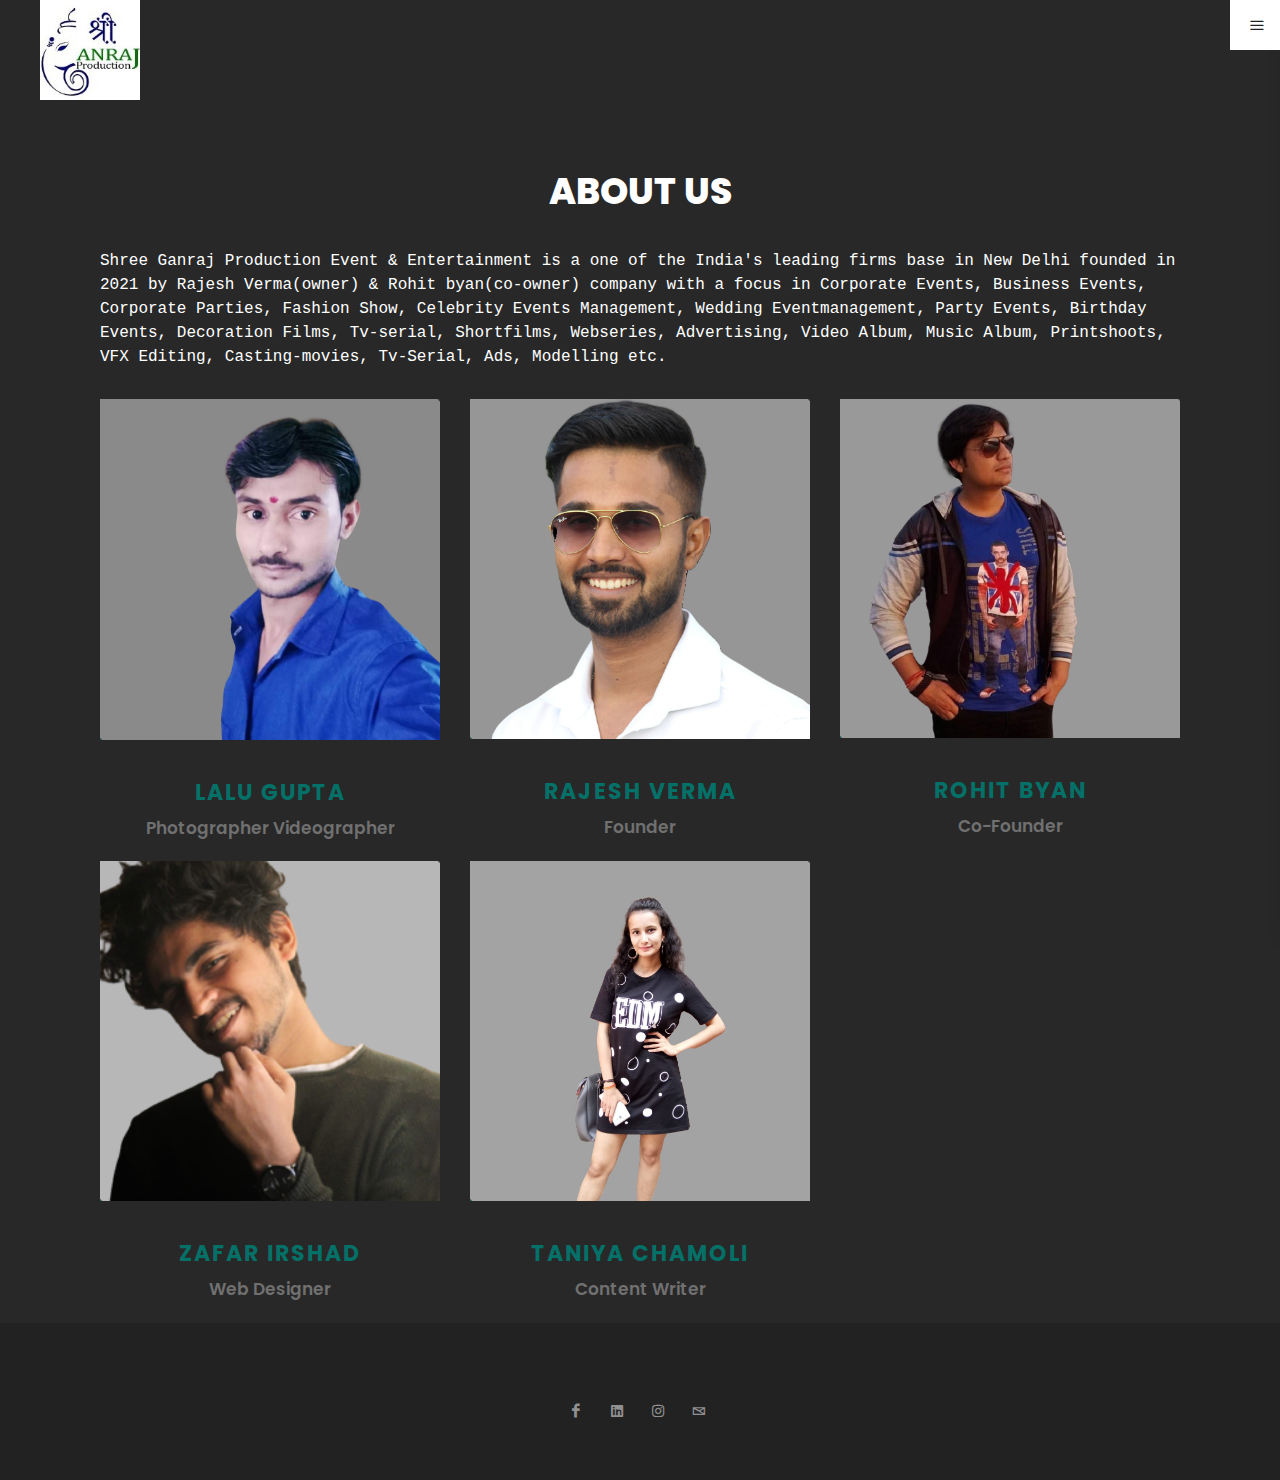
==== about.html @ 09ed57d3 "first" ====
<!DOCTYPE html>
<html dir="ltr" lang="en-US">

<!-- Mirrored from themes.semicolonweb.com/html/canvas/demo-photography.html by HTTrack Website Copier/3.x [XR&CO'2014], Wed, 23 Dec 2020 17:58:52 GMT -->
<!-- Added by HTTrack --><meta http-equiv="content-type" content="text/html;charset=utf-8" /><!-- /Added by HTTrack -->
<head>

	<meta http-equiv="content-type" content="text/html; charset=utf-8" />
	<meta name="author" content="SemiColonWeb" />

	<!-- Stylesheets
	============================================= -->
	<link href="https://fonts.googleapis.com/css?family=Poppins:300,400,400i,500,600,700&amp;display=swap" rel="stylesheet" type="text/css" />
	<link rel="stylesheet" href="css/bootstrap.css" type="text/css" />
	<link rel="stylesheet" href="style.css" type="text/css" />
	<link rel="stylesheet" href="css/dark.css" type="text/css" />
	<link rel="stylesheet" href="css/swiper.css" type="text/css" />

	<!-- Photography Specific Stylesheet -->
	<link rel="stylesheet" href="demos/photography/photography.css" type="text/css" />
	<link rel="stylesheet" href="demos/photography/css/photography-addons.css" type="text/css" />
	<!-- / -->

	<link rel="stylesheet" href="css/font-icons.css" type="text/css" />
	<link rel="stylesheet" href="one-page/css/et-line.css" type="text/css" />
	<link rel="stylesheet" href="css/animate.css" type="text/css" />
	<link rel="stylesheet" href="css/magnific-popup.css" type="text/css" />

	<link rel="stylesheet" href="demos/photography/css/fonts.css" type="text/css" />

	<link rel="stylesheet" href="css/custom.css" type="text/css" />
	<meta name="viewport" content="width=device-width, initial-scale=1" />

	<link rel="stylesheet" href="css/colors147b.css?color=c85e51" type="text/css" />

	<link href='https://stackpath.bootstrapcdn.com/bootstrap/4.3.1/css/bootstrap.min.css'>

	<script src='https://stackpath.bootstrapcdn.com/bootstrap/4.3.1/js/bootstrap.bundle.min.js'></script>

	<link href='https://cdnjs.cloudflare.com/ajax/libs/font-awesome/4.7.0/css/font-awesome.min.css'>

	<script src='https://cdnjs.cloudflare.com/ajax/libs/jquery/3.2.1/jquery.min.js'></script>

	<!-- Document Title
	============================================= -->
	<title>Event</title>

</head>

<body class="stretched side-header side-header-right open-header">

	<!-- Document Wrapper
	============================================= -->
	<div id="wrapper" class="clearfix">

		<div class="co-name d-none d-lg-block center"><img src="demos/photography/images/logooooo.jpg" alt="Canvas Logo"></div>

		<!-- Header
		============================================= -->
		<header id="header" class="dark">
			<div id="header-wrap">
				<div class="container">
					<div class="header-row align-items-lg-start">

						<!-- <div class="header-title d-none d-lg-block mt-4">Canvas Photography</div> -->

						<!-- Logo
							============================================= -->
						<div id="logo" class="d-block d-lg-none d-xl-block">
							<a href="index.html" class="standard-logo" data-dark-logo="demos/photography/images/logooooo.jpg"><img src="demos/photography/images/logooooo.jpg" alt="Canvas Logo"></a>
							<a href="index.html" class="retina-logo" data-dark-logo="demos/photography/images/logooooo.jpg"><img src="demos/photography/images/logooooo.jpg" alt="Canvas Logo"></a>
						</div><!-- #logo end -->

						<div id="primary-menu-trigger">
							<svg class="svg-trigger" viewBox="0 0 100 100"><path d="m 30,33 h 40 c 3.722839,0 7.5,3.126468 7.5,8.578427 0,5.451959 -2.727029,8.421573 -7.5,8.421573 h -20"></path><path d="m 30,50 h 40"></path><path d="m 70,67 h -40 c 0,0 -7.5,-0.802118 -7.5,-8.365747 0,-7.563629 7.5,-8.634253 7.5,-8.634253 h 20"></path></svg>
						</div>

						<!-- Primary Navigation
						============================================= -->
						<nav class="primary-menu">
							<ul class="menu-container">
								<li class="menu-item current"><a class="menu-link" href="index.html"><div>Home</div></a></li>
								<li class="menu-item"><a class="menu-link" href="about.html"><div>About us</div></a></li>
								<li class="menu-item"><a class="menu-link" href="service.html"><div>Our Services</div></a></li>
								<li class="menu-item"><a class="menu-link" href="portfolio.html"><div>portfolio</div></a></li>
								<li class="menu-item"><a class="menu-link" href="Artist.html"><div>Artist Management</div></a></li>
								<!-- <li class="menu-item"><a class="menu-link" href="blogs.html"><div>Blogs</div></a></li> -->
								<li class="menu-item"><a class="menu-link" href="contact.html"><div>Contacts</div></a></li>
								
							</ul>
						</nav><!-- #primary-menu end -->

					</div>
				</div>
			</div>

			<div id="header-trigger" class="d-none d-lg-block"><i class="icon-line-menu"></i><i class="icon-line-cross"></i></div>

		</header><!-- #header end -->


		<!-- Slider
		============================================= -->
		<!-- <section id="slider" class="slider-element swiper_wrapper min-vh-75 min-vh-md-100" data-loop="true" data-speed="1200" data-autoplay="5000">
			<div class="slider-inner">

				<div class="swiper-container swiper-parent">
					<div class="swiper-wrapper">
						<div class="swiper-slide dark">
							<div class="container">
								<div class="slider-text">
									<h3>Drinking Water</h3>
									<span>Summer Collection</span>
								</div>
							</div>
							<div class="swiper-slide-bg" style="background-image: url('demos/photography/images/slider/photography&videography.jpeg');"></div>
						</div>
						<div class="swiper-slide dark">
							<div class="container">
								<div class="slider-text">
									<h3>FireWorks Focus</h3>
									<span>Function Pictures</span>
								</div>
							</div>
							<div class="swiper-slide-bg" style="background-image: url('demos/photography/images/slider/film\ production.jpeg');"></div>
						</div>
						<div class="swiper-slide dark">
							<div class="container">
								<div class="slider-text">
									<h3>Fashion Photography</h3>
									<span>Black &amp; White Collections</span>
								</div>
							</div>
							<div class="swiper-slide-bg" style="background-image: url('demos/photography/images/slider/decoration.jpeg');"></div>
						</div>
						<div class="swiper-slide dark">
							<div class="container">
								<div class="slider-text">
									<h3>Showing Camera</h3>
									<span>Dark Collections</span>
								</div>
							</div>
							<div class="swiper-slide-bg" style="background-image: url('demos/photography/images/slider/eventmanagment.jpeg');"></div>
						</div>
						<div class="swiper-slide dark">
							<div class="container">
								<div class="slider-text">
									<h3>Model Photography</h3>
									<span>Fashion Collections</span>
								</div>
							</div>
							<div class="swiper-slide-bg" style="background-image: url('demos/photography/images/slider/corporate.jpeg');"></div>
						</div>
						<div class="swiper-slide dark">
							<div class="container">
								<div class="slider-text">
									<h3>Taking Snap</h3>
									<span>Nature Collections</span>
								</div>
							</div>
							<div class="swiper-slide-bg" style="background-image: url('demos/photography/images/slider/decoration.jpeg');"></div>
						</div>
						<div class="swiper-slide dark">
							<div class="container">
								<div class="slider-text">
									<h3>Taking Snap</h3>
									<span>Nature Collections</span>
								</div>
							</div>
							<div class="swiper-slide-bg" style="background-image: url('demos/photography/images/slider/eventplanner.jpeg');"></div>
						</div>
					</div>
					<div class="slider-arrow-left"><i class="icon-angle-left"></i></div>
					<div class="slider-arrow-right"><i class="icon-angle-right"></i></div>
					<div class="slide-number"><div class="slide-number-current"></div><span></span><div class="slide-number-total"></div></div>
				</div>

				<a href="#" data-scrollto="#content" data-offset="0" class="dark one-page-arrow"><i class="icon-line-grid"></i></a>

			</div>
		</section> -->
        <!-- #Slider End -->


        <style>
			.about-us{
				background-color:#282828 ;
				color: white;
               
			}
			.about-us h1{
				color: white;
				font-weight: 800;
			}
			.about-us p{
				font-family: 'Courier New', Courier, monospace
			}
		</style>

		<!-- About Us section -->

		<section class="about-us">
			<div class="container">
				<div class="row">
					<div class="col-lg-12">
						<center><h1 style=" margin-top: 165px;">ABOUT US</h1></center>
						<p>Shree Ganraj Production Event & Entertainment is a one of the India's leading firms base in New Delhi founded in 2021 by Rajesh Verma(owner) & Rohit byan(co-owner) company with a focus in Corporate Events, Business Events, Corporate Parties, Fashion Show, Celebrity Events Management, Wedding Eventmanagement, Party Events, Birthday Events, Decoration
							Films, Tv-serial, Shortfilms, Webseries, Advertising, Video Album, Music Album, Printshoots, VFX Editing, Casting-movies, Tv-Serial, Ads, Modelling etc.</p>
					</div>
				</div>
			</div>
		</section>


        <!-- <div class="section dark topmargin-lg mb-0 clearfix" style="padding: 100px 0;">
           <center> <h1>Our Team</h1> </center>
            <div class="container clearfix">
                <div class="row clearfix">
                    <div class="col-lg-4 col-md-4 ">
                        <img src="demos/photography/images/team/Rajesh Verma Founder.jpeg" alt="img-author" style="border: 8px solid #333;">
                    </div>
                    <div class="col-lg-4 col-md-4 ">
                        <img src="demos/photography/images/team/Rohit Byan Co-founder.jpeg" alt="img-author" style="border: 8px solid #333;">
                    </div>
                    <div class="col-lg-4 col-md-4 ">
                        <img src="demos/photography/images/team/Lalu  Gupta Photographer & Videographer.jpeg" alt="img-author" style="border: 8px solid #333;">
                    </div>
                </div>
            </div>
        </div>   -->


		
		<!-- <div class="container d-flex justify-content-center">
			<div class="row">
				<div class="col-md-4">
					<div class="card p-3 py-4 mt-5 mb-5">
						<div class="text-center"> <img src="demos/photography/images/team/Rajesh Verma Founder.jpeg" width="100" class="rounded-circle">
							<h3 class="mt-2">Maria Smantha</h3> <span class="mt-1 clearfix">Android Developer</span> <small class="mt-4">I am an android developer working at google Inc at california,USA</small>
							<div class="social-buttons mt-5"> <button class="neo-button"><i class="fa fa-facebook fa-1x"></i> </button> <button class="neo-button"><i class="fa fa-linkedin fa-1x"></i></button> <button class="neo-button"><i class="fa fa-google fa-1x"></i> </button> <button class="neo-button"><i class="fa fa-youtube fa-1x"></i> </button> </div>
						</div>
					</div>
				</div>
				<div class="col-md-4">
					<div class="card p-3 py-4 mt-5">
						<div class="text-center"> <img src="demos/photography/images/team/Rohit Byan Co-founder.jpeg" width="100" class="rounded-circle">
							<h3 class="mt-2">Simona Disa</h3> <span class="mt-1 clearfix">Graphics Designer</span> <small class="mt-4">I am an Graphics Designer working at google Inc at california,USA</small>
							<div class="social-buttons mt-5"> <button class="neo-button"><i class="fa fa-facebook fa-1x"></i> </button> <button class="neo-button"><i class="fa fa-linkedin fa-1x"></i></button> <button class="neo-button"><i class="fa fa-google fa-1x"></i> </button> <button class="neo-button"><i class="fa fa-youtube fa-1x"></i> </button> </div>
						</div>
					</div>
				</div>
				<div class="col-md-4">
					<div class="card p-3 py-4 mt-5">
						<div class="text-center"> <img src="demos/photography/images/team/Lalu  Gupta Photographer & Videographer.jpeg" width="100" class="rounded-circle">
							<h3 class="mt-2">John Smith</h3> <span class="mt-1 clearfix">Java Architect</span> <small class="mt-4">I am an Java Architect working at google Inc at california,USA</small>
							<div class="social-buttons mt-5"> <button class="neo-button"><i class="fa fa-facebook fa-1x"></i> </button> <button class="neo-button"><i class="fa fa-linkedin fa-1x"></i></button> <button class="neo-button"><i class="fa fa-google fa-1x"></i> </button> <button class="neo-button"><i class="fa fa-youtube fa-1x"></i> </button> </div>
						</div>
					</div>
				</div>
			</div>
		</div> -->

		

		<!-- <div class="py-5 text-center text-info background-info" style="">
			<div class="container">
				<div class="row">
					<div class="mx-auto col-md-12">
						<h1 class="mb-3" contenteditable="true">Meet our team</h1>
					</div>
				</div>
				<div class="row">
					<div class="col-lg-4 col-md-6 p-4"> <img class="img-fluid d-block mb-3 mx-auto rounded-circle" alt="Card image cap" width="200" src="demos/photography/images/team/Rajesh Verma Founder.jpeg">
						<h4> <b>Rajesh Verma</b> </h4>
						<p class="mb-0">CEO and founder</p>
					</div>
					<div class="col-lg-4 col-md-6 p-4"> <img class="img-fluid d-block mb-3 mx-auto rounded-circle" src="demos/photography/images/team/Rohit Byan Co-founder.jpeg" alt="Card image cap" width="200">
						<h4> <b>Rohit Byan </b> </h4>
						<p class="mb-0">Co-founder</p>
					</div>
					<div class="col-lg-4 p-4"> <img class="img-fluid d-block mb-3 mx-auto rounded-circle" src="demos/photography/images/team/Lalu  Gupta Photographer & Videographer.jpeg" width="200">
						<h4> <b>Lalu  Gupta </b> </h4>
						<p class="mb-0">Photographer & Videographer</p>
					</div>
				</div>
			</div>
		</div> -->
		
		<!-- <style>
			.background-info {
    background-image: linear-gradient(to bottom, rgba(0, 0, 0, .75), rgba(0, 0, 0, .75)), url(&quot;https://res.cloudinary.com/dxfq3iotg/image/upload/v1567672484/Untitled_design_7.png&quot;);
    background-position: center center, center center;
    background-size: cover, cover;
    background-repeat: repeat, repeat
}
		</style> -->



		<div class="container">
			<div class="row">
				<div class="col-md-4 col-sm-6">
					<div class="our-team">
						<div class="pic">
							<img src="demos/photography/images/team/Lalu__Gupta_Photographer___Videographer-removebg-preview (1).png">
							<!-- <ul class="social">
								<li><a href="#" class="icon-facebook"></a></li>
								<li><a href="#" class="icon-twitter"></a></li>
								<li><a href="#" class="icon-instagram"></a></li>
								<li><a href="#" class="icon-envelope2"></a></li>
							</ul> -->
						</div>
						<div class="team-content">
							<h3 class="title">Lalu Gupta</h3>
							<span class="post">Photographer Videographer</span>
						</div>
					</div>
				</div>
				<div class="col-md-4 col-sm-6">
					<div class="our-team">
						<div class="pic">
							<img src="demos/photography/images/team/Rajesh_Verma_Founder-removebg-preview (1).png">
							<!-- <ul class="social">
								<li><a href="#" class="icon-facebook"></a></li>
								<li><a href="#" class="icon-twitter"></a></li>
								<li><a href="#" class="icon-instagram"></a></li>
								<li><a href="#" class="icon-envelope2"></a></li>
							</ul> -->
						</div>
						<div class="team-content">
							<h3 class="title">Rajesh Verma</h3>
							<span class="post">Founder</span>
						</div>
					</div>
				</div>
				
				<div class="col-md-4 col-sm-6">
					<div class="our-team">
						<div class="pic">
							<img src="demos/photography/images/team/Rohit_Byan_Co-founder2-removebg-preview (1).png">
							<!-- <ul class="social">
								<li><a href="#" class="icon-facebook"></a></li>
								<li><a href="#" class="icon-twitter"></a></li>
								<li><a href="#" class="icon-instagram"></a></li>
								<li><a href="#" class="icon-envelope2"></a></li>
							</ul> -->
						</div>
						<div class="team-content">
							<h3 class="title">Rohit Byan</h3>
							<span class="post">Co-founder</span>
						</div>
					</div>
				</div>
				<div class="col-md-4 col-sm-6">
					<div class="our-team">
						<div class="pic">
							<img src="demos/photography/images/team/zafar2.png">
							<!-- <ul class="social">
								<li><a href="#" class="icon-facebook"></a></li>
								<li><a href="#" class="icon-twitter"></a></li>
								<li><a href="#" class="icon-instagram"></a></li>
								<li><a href="#" class="icon-envelope2"></a></li>
							</ul> -->
						</div>
						<div class="team-content">
							<h3 class="title">Zafar Irshad</h3>
							<span class="post">Web Designer</span>
						</div>
					</div>
				</div>
				<div class="col-md-4 col-sm-6">
					<div class="our-team">
						<div class="pic">
							<img src="demos/photography/images/team/WhatsApp Image 2021-03-31 at 12.37.26 PM.jpg">
							<!-- <ul class="social">
								<li><a href="#" class="icon-facebook"></a></li>
								<li><a href="#" class="icon-twitter"></a></li>
								<li><a href="#" class="icon-instagram"></a></li>
								<li><a href="#" class="icon-envelope2"></a></li>
							</ul> -->
						</div>
						<div class="team-content">
							<h3 class="title">Taniya Chamoli</h3>
							<span class="post">Content writer</span>
						</div>
					</div>
				</div>
			</div>
		</div>


		<!-- Footer
		============================================= -->
		<footer id="footer" class="dark border-0 clearfix">
			<!-- Copyrights
			============================================= -->
			<div id="copyrights" style="background: #222">
				<div class="container clearfix">

					<div class="w-100 text-center topmargin-sm">
						<!-- <p class="mb-3">&copy; Canvas Inc. 2020. All Rights Reserved.</p> -->
						<a href="https://www.facebook.com/ShreeGanrajProduction/" target="_blank" class="social-icon inline-block si-small si-borderless si-rounded si-facebook">
							<i class="icon-facebook"></i>
							<i class="icon-facebook"></i>
						</a>
						<a href="https://www.linkedin.com/in/shreeganrajproduction" target="_blank" class="social-icon inline-block si-small si-borderless si-rounded si-twitter">
							<i class="icon-linkedin"></i>
							<i class="icon-linkedin"></i>
						</a>
						<a href="https://www.instagram.com/ShreeGanrajProduction/" target="_blank" class="social-icon inline-block si-small si-borderless si-rounded si-instagram">
							<i class="icon-instagram"></i>
							<i class="icon-instagram"></i>
						</a>
						<a href="mailto:Shreeganrajproduction@gmail.com" class="social-icon inline-block si-small si-borderless si-rounded si-gplus">
							<i class="icon-envelope2"></i>
							<i class="icon-envelope2"></i>
						</a>
					</div>

				</div>
			</div><!-- #copyrights end -->
		</footer><!-- #footer end -->

	</div><!-- #wrapper end -->

	<!-- Go To Top
	============================================= -->
	<div id="gotoTop" class="icon-angle-up"></div>

	<!-- JavaScripts
	============================================= -->
	<script src="js/jquery.js"></script>
	<script src="js/plugins.min.js"></script>
	<script src="js/plugins.imagesloaded.js"></script>
	<script src="demos/photography/js/photography-addons.js"></script>

	<!-- Footer Scripts
	============================================= -->
	<script src="js/functions.js"></script>

	<script>
		(function() {
			var support = { transitions: Modernizr.csstransitions },
				// transition end event name
				transEndEventNames = { 'WebkitTransition': 'webkitTransitionEnd', 'MozTransition': 'transitionend', 'OTransition': 'oTransitionEnd', 'msTransition': 'MSTransitionEnd', 'transition': 'transitionend' },
				transEndEventName = transEndEventNames[ Modernizr.prefixed( 'transition' ) ],
				onEndTransition = function( el, callback ) {
					var onEndCallbackFn = function( ev ) {
						if( support.transitions ) {
							if( ev.target != this ) return;
							this.removeEventListener( transEndEventName, onEndCallbackFn );
						}
						if( callback && typeof callback === 'function' ) { callback.call(this); }
					};
					if( support.transitions ) {
						el.addEventListener( transEndEventName, onEndCallbackFn );
					}
					else {
						onEndCallbackFn();
					}
				};

			$('.grid-container').one( 'layoutComplete', function(){
				new GridFx(document.querySelector('.grid'), {
					imgPosition : {
						x : -0.5,
						y : 1
					},
					onOpenItem : function(instance, item) {
						instance.items.forEach(function(el) {
							if(item != el) {
								var delay = Math.floor(Math.random() * 50);
								el.style.WebkitTransition = 'opacity .5s ' + delay + 'ms cubic-bezier(.7,0,.3,1), -webkit-transform .5s ' + delay + 'ms cubic-bezier(.7,0,.3,1)';
								el.style.transition = 'opacity .5s ' + delay + 'ms cubic-bezier(.7,0,.3,1), transform .5s ' + delay + 'ms cubic-bezier(.7,0,.3,1)';
								el.style.WebkitTransform = 'scale3d(0.1,0.1,1)';
								el.style.transform = 'scale3d(0.1,0.1,1)';
								el.style.opacity = 0;
							}
						});
					},
					onCloseItem : function(instance, item) {
						instance.items.forEach(function(el) {
							if(item != el) {
								el.style.WebkitTransition = 'opacity .4s, -webkit-transform .4s';
								el.style.transition = 'opacity .4s, transform .4s';
								el.style.WebkitTransform = 'scale3d(1,1,1)';
								el.style.transform = 'scale3d(1,1,1)';
								el.style.opacity = 1;

								onEndTransition(el, function() {
									el.style.transition = 'none';
									el.style.WebkitTransform = 'none';
								});
							}
						});
					}
				});
			});

		})();

	</script>

</body>

<!-- Mirrored from themes.semicolonweb.com/html/canvas/demo-photography.html by HTTrack Website Copier/3.x [XR&CO'2014], Wed, 23 Dec 2020 18:01:52 GMT -->
</html>

<!-- <style>
	@import url('https://fonts.googleapis.com/css2?family=Noto+Sans&display=swap');

* {
    margin: 0;
    padding: 0;
    box-sizing: border-box;
    font-family: 'Noto Sans', sans-serif
}

html,
body {
    height: 100%
}

body {
    display: grid;
    place-items: center;
    background: #eee
}

.card {
    border-radius: 20px;
    background: #eeeeee;

    border: none
}

.card img {
    border-radius: 50%;
    background: linear-gradient(145deg, #d6d6d6, #ffffff);
    box-shadow: 20px 20px 60px #cacaca, -20px -20px 60px #ffffff
}

.neo-button {
    width: 40px;
    height: 40px;
    outline: 0 !important;
    cursor: pointer;
    color: #fff;
    font-size: 15px;
    border: none;
    margin-right: 10px;
    border-radius: 50%;
    background: linear-gradient(145deg, #d6d6d6, #ffffff);
    box-shadow: 20px 20px 60px #cacaca, -20px -20px 60px #ffffff
}

.neo-button:active {
    border-radius: 50%;
    background: linear-gradient(145deg, #d6d6d6, #ffffff);
    box-shadow: inset 20px 20px 60px #cacaca, inset -20px -20px 60px #ffffff
}

.fa-facebook {
    color: #3b5998
}

.fa-linkedin {
    color: #0077b5
}

.fa-google {
    color: #dc4e41
}

.fa-youtube {
    color: #cd201f
}

.fa-twitter {
    color: #55acee
}
</style> -->

<style>
	.our-team{
    text-align: center;
    transition: all 0.5s ease 0s;
}
.our-team:hover{
    box-shadow: 0 15px 10px -10px rgba(0, 0, 0, 0.5), 0 1px 4px rgba(0, 0, 0, 0.3), 0 0 40px rgba(0, 0, 0, 0.1) inset;
}
.our-team .pic{
    overflow: hidden;
    position: relative;
}
.our-team .pic:before,
.our-team .pic:after{
    content: "";
    width: 200%;
    height: 80%;
    background: rgba(38,37,37,0.8);
    position: absolute;
    top: -100%;
    left: -4%;
    transform: rotate(45deg);
    transition: all 0.5s ease 0s;
}
.our-team .pic:after{
    background: rgba(8,75,77,0.8);
    top: auto;
    left: auto;
    bottom: -100%;
    right: -4%;
}
.our-team:hover .pic:before{ top: 0; }
.our-team:hover .pic:after{ bottom: 0; }
.our-team .pic img{
    width: 100%;
    height: auto;
}
.our-team .social{
    width: 100%;
    padding: 0;
    margin: 0;
    list-style: none;
    position: absolute;
    bottom: 45%;
    left: 0;
    opacity: 0;
    z-index: 2;
    transition: all 0.5s ease 0.3s;
}
.our-team:hover .social{ opacity: 1; }
.our-team .social li{ display: inline-block; }
.our-team .social li a{
    display: block;
    width: 40px;
    height: 40px;
    line-height: 40px;
    font-size: 20px;
    color: #fff;
    margin-right: 10px;
    position: relative;
    transition: all 0.3s ease 0s;
}
.our-team .social li a:after{
    content: "";
    width: 100%;
    height: 100%;
    background: #db162f;
    border-radius: 0 20px 20px 20px;
    position: absolute;
    top: 0;
    left: 0;
    z-index: -1;
    transition: all 0.3s ease 0s;
}
.our-team .social li a:hover:after{ transform: rotate(180deg); }
.our-team .team-content{ padding: 20px; }
.our-team .title{
    font-size: 22px;
    font-weight: 700;
    letter-spacing: 2px;
    color: #047168;
    text-transform: uppercase;
    margin-bottom: 7px;
}
.our-team .post{
    display: block;
    font-size: 17px;
    font-weight: 600;
    color: #707070;
    text-transform: capitalize;
}
@media only screen and (max-width: 990px){
    .our-team{ margin-bottom: 30px; }
}

</style>
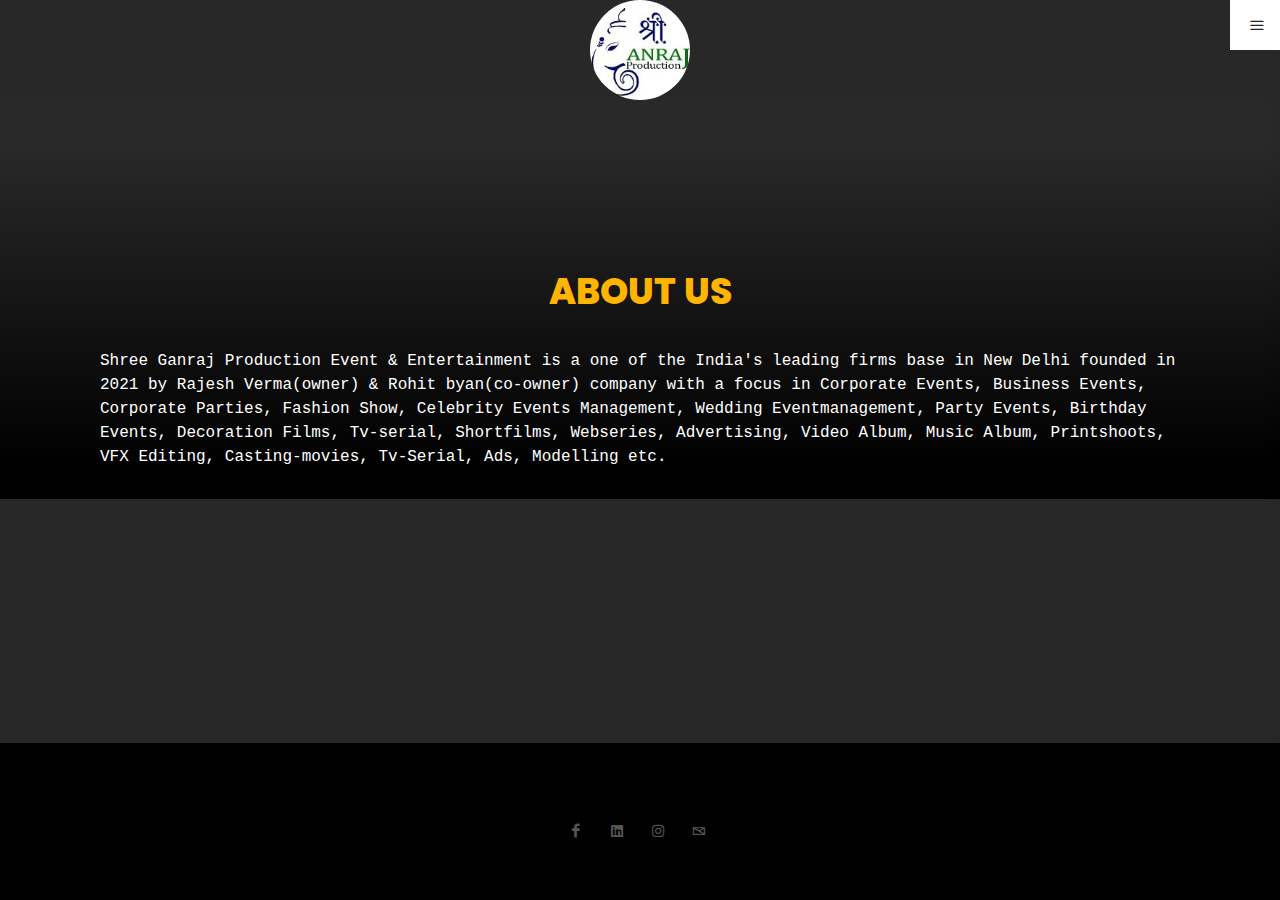
==== commit 7acdc891: "second" ====
--- a/about.html
+++ b/about.html
@@ -53,7 +53,7 @@
 	============================================= -->
 	<div id="wrapper" class="clearfix">
 
-		<div class="co-name d-none d-lg-block center"><img src="demos/photography/images/logooooo.jpg" alt="Canvas Logo"></div>
+		<div class="co-name d-none d-lg-block center"><img style="border-radius: 50%;background-color: black;" src="demos/photography/images/logooooo.jpg" alt="Canvas Logo"></div>
 
 		<!-- Header
 		============================================= -->
@@ -81,11 +81,12 @@
 							<ul class="menu-container">
 								<li class="menu-item current"><a class="menu-link" href="index.html"><div>Home</div></a></li>
 								<li class="menu-item"><a class="menu-link" href="about.html"><div>About us</div></a></li>
+								<li class="menu-item"><a class="menu-link" href="company.html"><div>The Company</div></a></li>
 								<li class="menu-item"><a class="menu-link" href="service.html"><div>Our Services</div></a></li>
-								<li class="menu-item"><a class="menu-link" href="portfolio.html"><div>portfolio</div></a></li>
+								<li class="menu-item"><a class="menu-link" href="portfolio.html"><div>Our Patners</div></a></li>
 								<li class="menu-item"><a class="menu-link" href="Artist.html"><div>Artist Management</div></a></li>
 								<!-- <li class="menu-item"><a class="menu-link" href="blogs.html"><div>Blogs</div></a></li> -->
-								<li class="menu-item"><a class="menu-link" href="contact.html"><div>Contacts</div></a></li>
+								<li class="menu-item"><a class="menu-link" href="contact.html"><div>Connect Us</div></a></li>
 								
 							</ul>
 						</nav><!-- #primary-menu end -->
@@ -99,97 +100,19 @@
 		</header><!-- #header end -->
 
 
-		<!-- Slider
-		============================================= -->
-		<!-- <section id="slider" class="slider-element swiper_wrapper min-vh-75 min-vh-md-100" data-loop="true" data-speed="1200" data-autoplay="5000">
-			<div class="slider-inner">
-
-				<div class="swiper-container swiper-parent">
-					<div class="swiper-wrapper">
-						<div class="swiper-slide dark">
-							<div class="container">
-								<div class="slider-text">
-									<h3>Drinking Water</h3>
-									<span>Summer Collection</span>
-								</div>
-							</div>
-							<div class="swiper-slide-bg" style="background-image: url('demos/photography/images/slider/photography&videography.jpeg');"></div>
-						</div>
-						<div class="swiper-slide dark">
-							<div class="container">
-								<div class="slider-text">
-									<h3>FireWorks Focus</h3>
-									<span>Function Pictures</span>
-								</div>
-							</div>
-							<div class="swiper-slide-bg" style="background-image: url('demos/photography/images/slider/film\ production.jpeg');"></div>
-						</div>
-						<div class="swiper-slide dark">
-							<div class="container">
-								<div class="slider-text">
-									<h3>Fashion Photography</h3>
-									<span>Black &amp; White Collections</span>
-								</div>
-							</div>
-							<div class="swiper-slide-bg" style="background-image: url('demos/photography/images/slider/decoration.jpeg');"></div>
-						</div>
-						<div class="swiper-slide dark">
-							<div class="container">
-								<div class="slider-text">
-									<h3>Showing Camera</h3>
-									<span>Dark Collections</span>
-								</div>
-							</div>
-							<div class="swiper-slide-bg" style="background-image: url('demos/photography/images/slider/eventmanagment.jpeg');"></div>
-						</div>
-						<div class="swiper-slide dark">
-							<div class="container">
-								<div class="slider-text">
-									<h3>Model Photography</h3>
-									<span>Fashion Collections</span>
-								</div>
-							</div>
-							<div class="swiper-slide-bg" style="background-image: url('demos/photography/images/slider/corporate.jpeg');"></div>
-						</div>
-						<div class="swiper-slide dark">
-							<div class="container">
-								<div class="slider-text">
-									<h3>Taking Snap</h3>
-									<span>Nature Collections</span>
-								</div>
-							</div>
-							<div class="swiper-slide-bg" style="background-image: url('demos/photography/images/slider/decoration.jpeg');"></div>
-						</div>
-						<div class="swiper-slide dark">
-							<div class="container">
-								<div class="slider-text">
-									<h3>Taking Snap</h3>
-									<span>Nature Collections</span>
-								</div>
-							</div>
-							<div class="swiper-slide-bg" style="background-image: url('demos/photography/images/slider/eventplanner.jpeg');"></div>
-						</div>
-					</div>
-					<div class="slider-arrow-left"><i class="icon-angle-left"></i></div>
-					<div class="slider-arrow-right"><i class="icon-angle-right"></i></div>
-					<div class="slide-number"><div class="slide-number-current"></div><span></span><div class="slide-number-total"></div></div>
-				</div>
-
-				<a href="#" data-scrollto="#content" data-offset="0" class="dark one-page-arrow"><i class="icon-line-grid"></i></a>
-
-			</div>
-		</section> -->
-        <!-- #Slider End -->
+		
 
 
         <style>
 			.about-us{
-				background-color:#282828 ;
+				background: linear-gradient( 
+0deg
+ ,#000000 8%,#292929 89%);
 				color: white;
                
 			}
 			.about-us h1{
-				color: white;
+				color: #ffb400;
 				font-weight: 800;
 			}
 			.about-us p{
@@ -212,189 +135,22 @@
 		</section>
 
 
-        <!-- <div class="section dark topmargin-lg mb-0 clearfix" style="padding: 100px 0;">
-           <center> <h1>Our Team</h1> </center>
-            <div class="container clearfix">
-                <div class="row clearfix">
-                    <div class="col-lg-4 col-md-4 ">
-                        <img src="demos/photography/images/team/Rajesh Verma Founder.jpeg" alt="img-author" style="border: 8px solid #333;">
-                    </div>
-                    <div class="col-lg-4 col-md-4 ">
-                        <img src="demos/photography/images/team/Rohit Byan Co-founder.jpeg" alt="img-author" style="border: 8px solid #333;">
-                    </div>
-                    <div class="col-lg-4 col-md-4 ">
-                        <img src="demos/photography/images/team/Lalu  Gupta Photographer & Videographer.jpeg" alt="img-author" style="border: 8px solid #333;">
-                    </div>
-                </div>
-            </div>
-        </div>   -->
+      
 
 
 		
-		<!-- <div class="container d-flex justify-content-center">
-			<div class="row">
-				<div class="col-md-4">
-					<div class="card p-3 py-4 mt-5 mb-5">
-						<div class="text-center"> <img src="demos/photography/images/team/Rajesh Verma Founder.jpeg" width="100" class="rounded-circle">
-							<h3 class="mt-2">Maria Smantha</h3> <span class="mt-1 clearfix">Android Developer</span> <small class="mt-4">I am an android developer working at google Inc at california,USA</small>
-							<div class="social-buttons mt-5"> <button class="neo-button"><i class="fa fa-facebook fa-1x"></i> </button> <button class="neo-button"><i class="fa fa-linkedin fa-1x"></i></button> <button class="neo-button"><i class="fa fa-google fa-1x"></i> </button> <button class="neo-button"><i class="fa fa-youtube fa-1x"></i> </button> </div>
-						</div>
-					</div>
-				</div>
-				<div class="col-md-4">
-					<div class="card p-3 py-4 mt-5">
-						<div class="text-center"> <img src="demos/photography/images/team/Rohit Byan Co-founder.jpeg" width="100" class="rounded-circle">
-							<h3 class="mt-2">Simona Disa</h3> <span class="mt-1 clearfix">Graphics Designer</span> <small class="mt-4">I am an Graphics Designer working at google Inc at california,USA</small>
-							<div class="social-buttons mt-5"> <button class="neo-button"><i class="fa fa-facebook fa-1x"></i> </button> <button class="neo-button"><i class="fa fa-linkedin fa-1x"></i></button> <button class="neo-button"><i class="fa fa-google fa-1x"></i> </button> <button class="neo-button"><i class="fa fa-youtube fa-1x"></i> </button> </div>
-						</div>
-					</div>
-				</div>
-				<div class="col-md-4">
-					<div class="card p-3 py-4 mt-5">
-						<div class="text-center"> <img src="demos/photography/images/team/Lalu  Gupta Photographer & Videographer.jpeg" width="100" class="rounded-circle">
-							<h3 class="mt-2">John Smith</h3> <span class="mt-1 clearfix">Java Architect</span> <small class="mt-4">I am an Java Architect working at google Inc at california,USA</small>
-							<div class="social-buttons mt-5"> <button class="neo-button"><i class="fa fa-facebook fa-1x"></i> </button> <button class="neo-button"><i class="fa fa-linkedin fa-1x"></i></button> <button class="neo-button"><i class="fa fa-google fa-1x"></i> </button> <button class="neo-button"><i class="fa fa-youtube fa-1x"></i> </button> </div>
-						</div>
-					</div>
-				</div>
-			</div>
-		</div> -->
+	
+
+
 
 		
-
-		<!-- <div class="py-5 text-center text-info background-info" style="">
-			<div class="container">
-				<div class="row">
-					<div class="mx-auto col-md-12">
-						<h1 class="mb-3" contenteditable="true">Meet our team</h1>
-					</div>
-				</div>
-				<div class="row">
-					<div class="col-lg-4 col-md-6 p-4"> <img class="img-fluid d-block mb-3 mx-auto rounded-circle" alt="Card image cap" width="200" src="demos/photography/images/team/Rajesh Verma Founder.jpeg">
-						<h4> <b>Rajesh Verma</b> </h4>
-						<p class="mb-0">CEO and founder</p>
-					</div>
-					<div class="col-lg-4 col-md-6 p-4"> <img class="img-fluid d-block mb-3 mx-auto rounded-circle" src="demos/photography/images/team/Rohit Byan Co-founder.jpeg" alt="Card image cap" width="200">
-						<h4> <b>Rohit Byan </b> </h4>
-						<p class="mb-0">Co-founder</p>
-					</div>
-					<div class="col-lg-4 p-4"> <img class="img-fluid d-block mb-3 mx-auto rounded-circle" src="demos/photography/images/team/Lalu  Gupta Photographer & Videographer.jpeg" width="200">
-						<h4> <b>Lalu  Gupta </b> </h4>
-						<p class="mb-0">Photographer & Videographer</p>
-					</div>
-				</div>
-			</div>
-		</div> -->
-		
-		<!-- <style>
-			.background-info {
-    background-image: linear-gradient(to bottom, rgba(0, 0, 0, .75), rgba(0, 0, 0, .75)), url(&quot;https://res.cloudinary.com/dxfq3iotg/image/upload/v1567672484/Untitled_design_7.png&quot;);
-    background-position: center center, center center;
-    background-size: cover, cover;
-    background-repeat: repeat, repeat
-}
-		</style> -->
-
-
-
-		<div class="container">
-			<div class="row">
-				<div class="col-md-4 col-sm-6">
-					<div class="our-team">
-						<div class="pic">
-							<img src="demos/photography/images/team/Lalu__Gupta_Photographer___Videographer-removebg-preview (1).png">
-							<!-- <ul class="social">
-								<li><a href="#" class="icon-facebook"></a></li>
-								<li><a href="#" class="icon-twitter"></a></li>
-								<li><a href="#" class="icon-instagram"></a></li>
-								<li><a href="#" class="icon-envelope2"></a></li>
-							</ul> -->
-						</div>
-						<div class="team-content">
-							<h3 class="title">Lalu Gupta</h3>
-							<span class="post">Photographer Videographer</span>
-						</div>
-					</div>
-				</div>
-				<div class="col-md-4 col-sm-6">
-					<div class="our-team">
-						<div class="pic">
-							<img src="demos/photography/images/team/Rajesh_Verma_Founder-removebg-preview (1).png">
-							<!-- <ul class="social">
-								<li><a href="#" class="icon-facebook"></a></li>
-								<li><a href="#" class="icon-twitter"></a></li>
-								<li><a href="#" class="icon-instagram"></a></li>
-								<li><a href="#" class="icon-envelope2"></a></li>
-							</ul> -->
-						</div>
-						<div class="team-content">
-							<h3 class="title">Rajesh Verma</h3>
-							<span class="post">Founder</span>
-						</div>
-					</div>
-				</div>
-				
-				<div class="col-md-4 col-sm-6">
-					<div class="our-team">
-						<div class="pic">
-							<img src="demos/photography/images/team/Rohit_Byan_Co-founder2-removebg-preview (1).png">
-							<!-- <ul class="social">
-								<li><a href="#" class="icon-facebook"></a></li>
-								<li><a href="#" class="icon-twitter"></a></li>
-								<li><a href="#" class="icon-instagram"></a></li>
-								<li><a href="#" class="icon-envelope2"></a></li>
-							</ul> -->
-						</div>
-						<div class="team-content">
-							<h3 class="title">Rohit Byan</h3>
-							<span class="post">Co-founder</span>
-						</div>
-					</div>
-				</div>
-				<div class="col-md-4 col-sm-6">
-					<div class="our-team">
-						<div class="pic">
-							<img src="demos/photography/images/team/zafar2.png">
-							<!-- <ul class="social">
-								<li><a href="#" class="icon-facebook"></a></li>
-								<li><a href="#" class="icon-twitter"></a></li>
-								<li><a href="#" class="icon-instagram"></a></li>
-								<li><a href="#" class="icon-envelope2"></a></li>
-							</ul> -->
-						</div>
-						<div class="team-content">
-							<h3 class="title">Zafar Irshad</h3>
-							<span class="post">Web Designer</span>
-						</div>
-					</div>
-				</div>
-				<div class="col-md-4 col-sm-6">
-					<div class="our-team">
-						<div class="pic">
-							<img src="demos/photography/images/team/WhatsApp Image 2021-03-31 at 12.37.26 PM.jpg">
-							<!-- <ul class="social">
-								<li><a href="#" class="icon-facebook"></a></li>
-								<li><a href="#" class="icon-twitter"></a></li>
-								<li><a href="#" class="icon-instagram"></a></li>
-								<li><a href="#" class="icon-envelope2"></a></li>
-							</ul> -->
-						</div>
-						<div class="team-content">
-							<h3 class="title">Taniya Chamoli</h3>
-							<span class="post">Content writer</span>
-						</div>
-					</div>
-				</div>
-			</div>
-		</div>
-
 
 		<!-- Footer
 		============================================= -->
 		<footer id="footer" class="dark border-0 clearfix">
 			<!-- Copyrights
 			============================================= -->
-			<div id="copyrights" style="background: #222">
+			<div id="copyrights" style="background: black">
 				<div class="container clearfix">
 
 					<div class="w-100 text-center topmargin-sm">
--- a/style.css
+++ b/style.css
@@ -2754,6 +2754,7 @@
   max-width: 100%;
   max-height: 100%;
   height: 100px;
+  border-radius: 50%;
 }
 .header-size-sm #header-wrap #logo img {
   height: 60px;
@@ -14355,3 +14356,16 @@
   -webkit-animation-name: fadeOutUpSmall;
   animation-name: fadeOutUpSmall;
 }
+
+@media (min-width: 992px) {
+  
+  
+  .d-lg-block {
+    display: block !important;
+    /* background-color: black; */
+  }
+
+}
+#copyrights{
+  background-color: black;
+}--- a/css/dark.css
+++ b/css/dark.css
@@ -102,8 +102,9 @@
 }
 
 .dark #header-wrap {
-	background-color: #333;
-}
+	background-color: black;background: linear-gradient( 
+		0deg
+		 ,#000000 8%,#292929 89%);
 
 @media (min-width: 992px) {
 
--- a/demos/photography/photography.css
+++ b/demos/photography/photography.css
@@ -10,7 +10,7 @@
 @media (min-width: 992px) {
 
 	.co-name img {
-		position: absolute;
+		/* position: absolute; */
 		top: 0;
 		left: 40px;
 		width: auto;
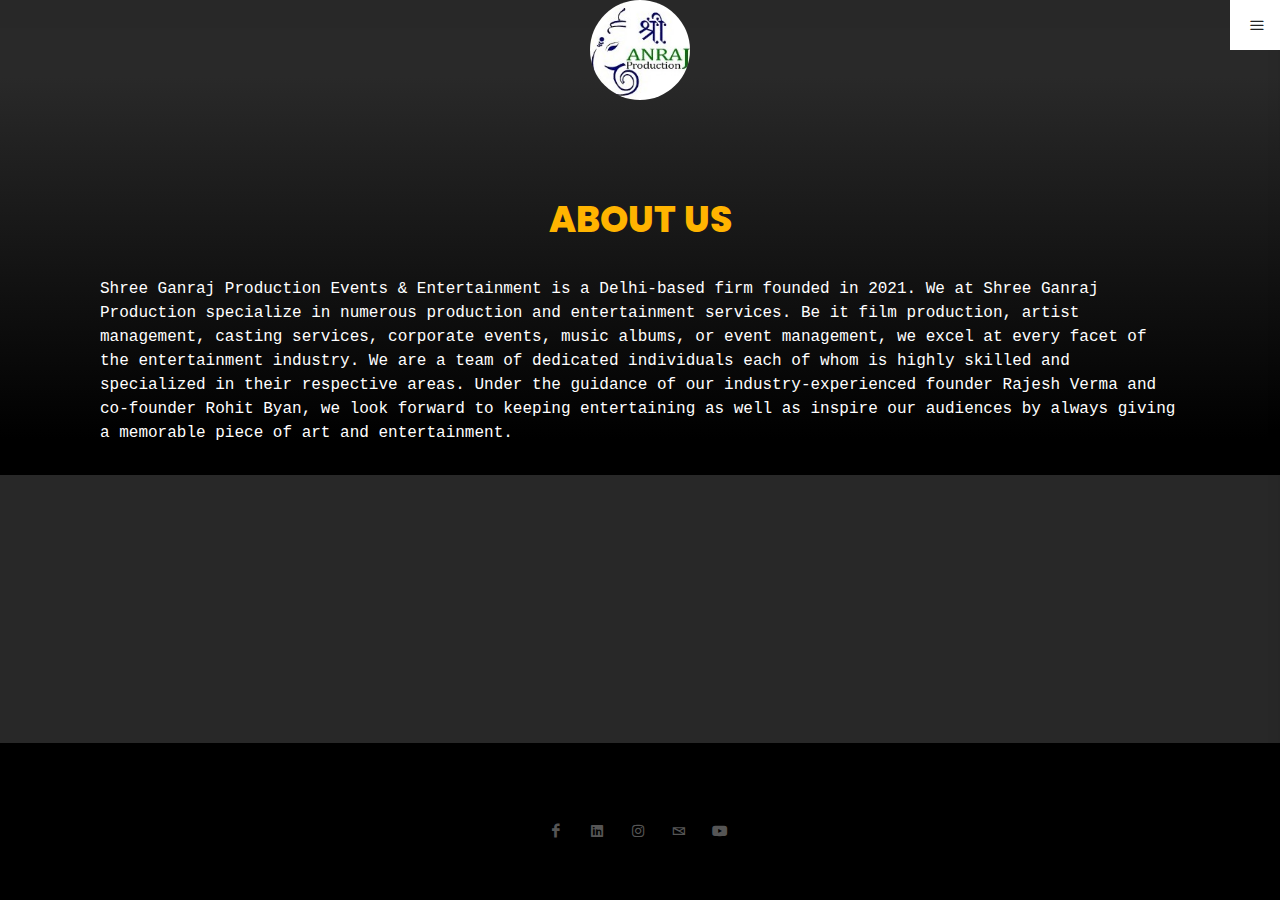
==== commit b92f56e0: "youtube icons added" ====
--- a/about.html
+++ b/about.html
@@ -104,11 +104,14 @@
 
 
         <style>
+
+
 			.about-us{
 				background: linear-gradient( 
 0deg
  ,#000000 8%,#292929 89%);
 				color: white;
+				margin-top: -72px;
                
 			}
 			.about-us h1{
@@ -118,6 +121,11 @@
 			.about-us p{
 				font-family: 'Courier New', Courier, monospace
 			}
+			@media (max-width: 600px) {
+             .about-us{
+				 margin-top: -110px;
+			 }
+			}
 		</style>
 
 		<!-- About Us section -->
@@ -127,8 +135,7 @@
 				<div class="row">
 					<div class="col-lg-12">
 						<center><h1 style=" margin-top: 165px;">ABOUT US</h1></center>
-						<p>Shree Ganraj Production Event & Entertainment is a one of the India's leading firms base in New Delhi founded in 2021 by Rajesh Verma(owner) & Rohit byan(co-owner) company with a focus in Corporate Events, Business Events, Corporate Parties, Fashion Show, Celebrity Events Management, Wedding Eventmanagement, Party Events, Birthday Events, Decoration
-							Films, Tv-serial, Shortfilms, Webseries, Advertising, Video Album, Music Album, Printshoots, VFX Editing, Casting-movies, Tv-Serial, Ads, Modelling etc.</p>
+						<p>Shree Ganraj Production Events & Entertainment is a Delhi-based firm founded in 2021. We at Shree Ganraj Production specialize in numerous production and entertainment services. Be it film production, artist management, casting services, corporate events, music albums, or event management, we excel at every facet of the entertainment industry. We are a team of dedicated individuals each of whom is highly skilled and specialized in their respective areas. Under the guidance of our industry-experienced founder Rajesh Verma and co-founder Rohit Byan, we look forward to keeping entertaining as well as inspire our audiences by always giving a memorable piece of art and entertainment.</p>
 					</div>
 				</div>
 			</div>
@@ -170,6 +177,10 @@
 						<a href="mailto:Shreeganrajproduction@gmail.com" class="social-icon inline-block si-small si-borderless si-rounded si-gplus">
 							<i class="icon-envelope2"></i>
 							<i class="icon-envelope2"></i>
+						</a>
+						<a href="https://www.youtube.com/channel/UCwzAEiHPbR6QMMHBgMCU7Mg" class="social-icon inline-block si-small si-borderless si-rounded si-gplus">
+							<i class="icon-youtube"></i>
+							<i class="icon-youtube"></i>
 						</a>
 					</div>
 
--- a/style.css
+++ b/style.css
@@ -2753,7 +2753,7 @@
   display: block;
   max-width: 100%;
   max-height: 100%;
-  height: 100px;
+  /* height: 45px; */
   border-radius: 50%;
 }
 .header-size-sm #header-wrap #logo img {
@@ -2796,6 +2796,7 @@
   #logo a.retina-logo {
     display: -ms-flexbox;
     display: flex;
+    height: 75px;
   }
 }
 .header-extras {
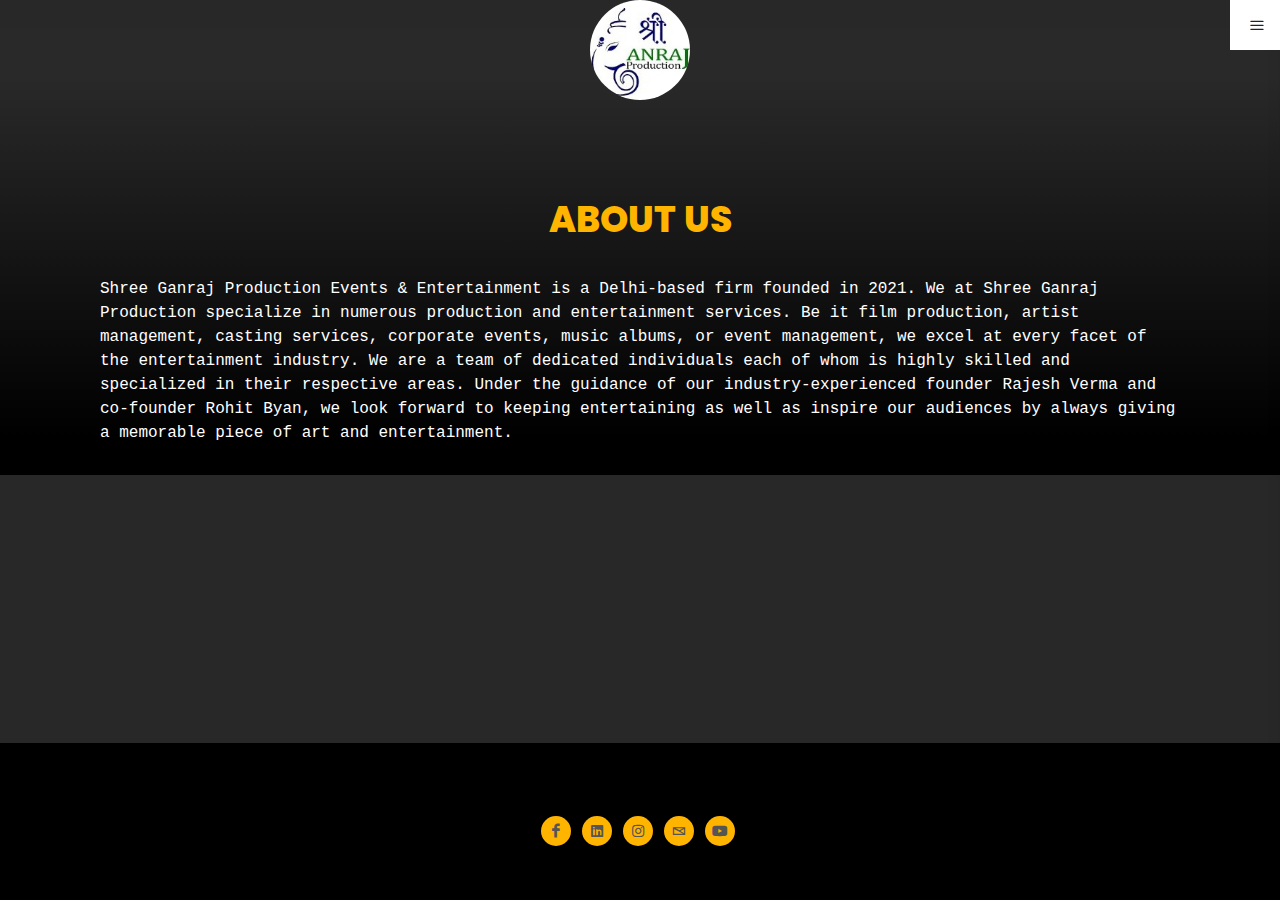
==== commit 716dde2a: "final" ====
--- a/about.html
+++ b/about.html
@@ -79,9 +79,11 @@
 						============================================= -->
 						<nav class="primary-menu">
 							<ul class="menu-container">
-								<li class="menu-item current"><a class="menu-link" href="index.html"><div>Home</div></a></li>
+								<li class="menu-item "><a class="menu-link" href="index.html"><div>Home</div></a></li>
 								<li class="menu-item"><a class="menu-link" href="about.html"><div>About us</div></a></li>
+								
 								<li class="menu-item"><a class="menu-link" href="company.html"><div>The Company</div></a></li>
+								<li class="menu-item"><a class="menu-link" href="story.html"><div>Our Story</div></a></li>
 								<li class="menu-item"><a class="menu-link" href="service.html"><div>Our Services</div></a></li>
 								<li class="menu-item"><a class="menu-link" href="portfolio.html"><div>Our Patners</div></a></li>
 								<li class="menu-item"><a class="menu-link" href="Artist.html"><div>Artist Management</div></a></li>
--- a/style.css
+++ b/style.css
@@ -2873,6 +2873,7 @@
   -webkit-user-select: none;
   -ms-user-select: none;
   user-select: none;
+  background-color: white;
 }
 .svg-trigger path {
   fill: none;
@@ -2920,7 +2921,7 @@
   display: block;
   line-height: 22px;
   padding: 14px 5px;
-  color: #444;
+  color: #ffc107;
   font-weight: 700;
   font-size: 0.8125rem;
   letter-spacing: 1px;
@@ -11246,7 +11247,7 @@
   font-family: Poppins, sans-serif;
   text-transform: uppercase;
   letter-spacing: 1px;
-  color: #555;
+  color: white;
   margin-bottom: 10px;
   cursor: pointer;
 }
@@ -14369,4 +14370,19 @@
 }
 #copyrights{
   background-color: black;
+}
+.icon-facebook{
+  background-color: #ffb400;
+}
+ .icon-linkedin {
+  background-color: #ffb400;
+}
+.icon-instagram{
+  background-color: #ffb400;
+}
+.icon-envelope2{
+        background-color: #ffb400;
+}
+.icon-youtube{
+  background-color: #ffb400;
 }